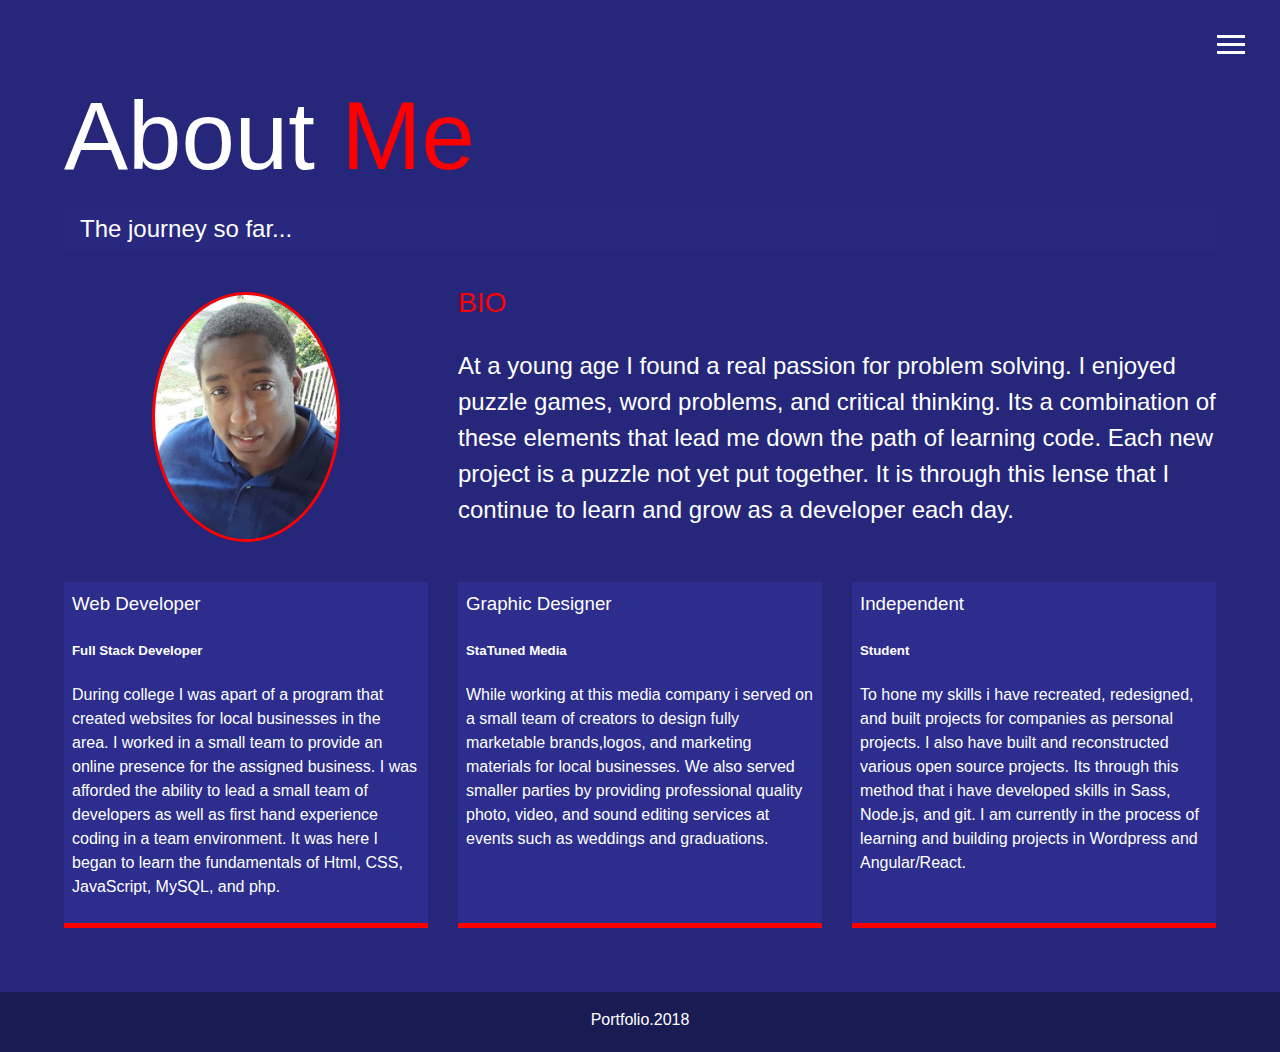
==== about.html @ 53ddc940 "second commit" ====
<!DOCTYPE html>
<html lang="en">

<head>
    <meta charset="UTF-8">
    <meta name="viewport" content="width=device-width, initial-scale=1.0">
    <meta http-equiv="X-UA-Compatible" content="ie=edge">
    <link rel="stylesheet" href="https://use.fontawesome.com/releases/v5.2.0/css/all.css" integrity="sha384-hWVjflwFxL6sNzntih27bfxkr27PmbbK/iSvJ+a4+0owXq79v+lsFkW54bOGbiDQ"
        crossorigin="anonymous">
    <link rel="stylesheet" href="css/main.css">
    <link href="img/favicon.ico" rel="icon">
    <title>About | JaPerry Gilbert</title>
</head>

<body>
    <header>
        <div class="menu-btn">
            <div class="btn-line"></div>
            <div class="btn-line"></div>
            <div class="btn-line"></div>
        </div>
        <nav class="menu">
            <div class="menu-branding">
                <div class="triangle-up"></div>
                <div class="portrait"></div>
                <div class="triangle-down"></div>
            </div>
            <ul class="menu-nav">
                <li class="nav-item">
                    <a href="index.html" class="nav-link">
                        home
                    </a>
                </li>
                <li class="nav-item current">
                    <a href="about.html" class="nav-link">
                        About Me
                    </a>
                </li>
                <li class="nav-item">
                    <a href="work.html" class="nav-link">
                        My Work
                    </a>
                </li>
                <li class="nav-item">
                    <a href="contact.html" class="nav-link">
                        Contact
                    </a>
                </li>
            </ul>
        </nav>

    </header>

    <main id="about">
        <h1 class="lg-heading">
            About
            <span class="text-secondary">Me</span>
        </h1>
        <h2 class="sm-heading">
            The journey so far...
        </h2>
        <div class="about-info">
            <img src="img/jpsmall.jpg" alt="JaPerry Gilbert" class="bio-img">
            <div class="bio">
                <h3 class="text-secondary">BIO</h3>
                <p>At a young age I found a real passion for problem solving. I enjoyed puzzle games, word problems, and critical
                    thinking. Its a combination of these elements that lead me down the path of learning code. Each new project
                    is a puzzle not yet put together. It is through this lense that I continue to learn and grow as a developer
                    each day. </p>
            </div>

            <div class="job job-1">
                <h3>Web Developer</h3>
                <h5>Full Stack Developer</h5>
                <p>During college I was apart of a program that created websites for local businesses in the area. I worked
                    in a small team to provide an online presence for the assigned business. I was afforded the ability to
                    lead a small team of developers as well as first hand experience coding in a team environment. It was
                    here I began to learn the fundamentals of Html, CSS, JavaScript, MySQL, and php.</p>
            </div>
            <div class="job job-2">
                <h3>Graphic Designer</h3>
                <h5>StaTuned Media</h5>
                <p>While working at this media company i served on a small team of creators to design fully marketable brands,logos,
                    and marketing materials for local businesses. We also served smaller parties by providing professional
                    quality photo, video, and sound editing services at events such as weddings and graduations.</p>
            </div>
            <div class="job job-3">
                <h3>Independent</h3>
                <h5>Student</h5>
                <p>To hone my skills i have recreated, redesigned, and built projects for companies as personal projects. I
                    also have built and reconstructed various open source projects. Its through this method that i have developed
                    skills in Sass, Node.js, and git. I am currently in the process of learning and building projects in
                    Wordpress and Angular/React. </p>
            </div>
        </div>

    </main>

    <footer id="main-footer">
        Portfolio.2018
    </footer>

    <script src="js/main.js"></script>
</body>

</html>
---- css/main.css ----
.menu-btn {
  position: absolute;
  z-index: 3;
  right: 35px;
  top: 35px;
  cursor: pointer;
  transition: all 0.5s ease-out; }
  .menu-btn .btn-line {
    width: 28px;
    height: 3px;
    margin: 0 0 5px 0;
    background: #fff;
    transition: all 0.5s ease-out; }
  .menu-btn.close {
    transform: rotate(180deg); }
    .menu-btn.close .btn-line:nth-child(1) {
      transform: rotate(45deg) translate(5px, 5px);
      background: #ff0000; }
    .menu-btn.close .btn-line:nth-child(2) {
      opacity: 0; }
    .menu-btn.close .btn-line:nth-child(3) {
      transform: rotate(-45deg) translate(7px, -6px);
      background: #ff0000; }

.menu {
  position: fixed;
  top: 0;
  width: 100%;
  height: 100vh;
  visibility: hidden; }
  .menu.show {
    visibility: visible; }
  .menu-branding, .menu-nav {
    display: flex;
    flex-flow: column wrap;
    align-items: center;
    justify-content: center;
    float: left;
    width: 50%;
    height: 100vh;
    overflow: hidden; }
  .menu-nav {
    margin: 0;
    padding: 0;
    background: #202167;
    list-style: none;
    transform: translate3d(0, -100%, 0);
    transition: all 0.5s ease-out; }
    .menu-nav.show {
      transform: translate3d(0, 0, 0); }
  .menu-branding {
    background: #26277a;
    transform: translate3d(0, 100%, 0);
    transition: all 0.5s ease-out; }
    .menu-branding.show {
      transform: translate3d(0, 0, 0); }
    .menu-branding .triangle-up {
      width: 0;
      height: 0;
      border-left: 50px solid transparent;
      border-right: 50px solid transparent;
      border-bottom: 100px solid #ff0000;
      padding-bottom: 10px; }
    .menu-branding .triangle-down {
      width: 0;
      height: 0;
      border-left: 50px solid transparent;
      border-right: 50px solid transparent;
      border-top: 100px solid #ff0000;
      padding-top: 35px; }
    .menu-branding .portrait {
      width: 250px;
      height: 250px;
      background: url(../img/jpsmall.jpg) no-repeat center;
      background-size: cover;
      border-radius: 50%;
      border: solid 4px #ff0000;
      padding: 35px; }
  .menu .nav-item {
    transform: translate3d(600px, 0, 0);
    transition: all 0.5s ease-out; }
    .menu .nav-item.show {
      transform: translate3d(0, 0, 0); }
    .menu .nav-item.current > a {
      color: #ff0000; }
  .menu .nav-link {
    display: inline-block;
    position: relative;
    font-size: 30px;
    text-transform: uppercase;
    padding: 1rem 0;
    font-weight: 300;
    color: #fff;
    text-decoration: none;
    transition: all 0.5s ease-out; }
    .menu .nav-link:hover {
      color: #ff0000; }

.nav-item:nth-child(1) {
  transition-delay: 0.1s; }

.nav-item:nth-child(2) {
  transition-delay: 0.2s; }

.nav-item:nth-child(3) {
  transition-delay: 0.3s; }

.nav-item:nth-child(4) {
  transition-delay: 0.4s; }

* {
  box-sizing: border-box; }

body {
  background: #26277a;
  color: #fff;
  height: 100%;
  margin: 0;
  font-family: "Segoe UI", Tahoma, Geneva, Verdana, sans-serif;
  line-height: 1.5; }
  body#bg-img {
    background: url(../img/background.jpg);
    background-attachment: fixed;
    background-size: cover; }
    body#bg-img:after {
      content: "";
      position: absolute;
      top: 0;
      right: 0;
      width: 100%;
      height: 100%;
      z-index: -1;
      background: rgba(38, 39, 122, 0.9); }

h1,
h2,
h3 {
  margin: 0;
  font-weight: 400; }
  h1.lg-heading,
  h2.lg-heading,
  h3.lg-heading {
    font-size: 6rem; }
  h1.sm-heading,
  h2.sm-heading,
  h3.sm-heading {
    margin-bottom: 2rem;
    padding: 0.2rem 1rem;
    background: rgba(40, 41, 130, 0.5); }

a {
  color: #fff;
  text-decoration: none; }

header {
  position: fixed;
  z-index: 2;
  width: 100%; }

.text-secondary {
  color: #ff0000; }

main {
  padding: 4rem;
  min-height: calc(100vh-60px); }
  main .icons {
    margin-top: 1rem; }
    main .icons a {
      padding: 0.4rem; }
      main .icons a:hover {
        color: #ff0000;
        transition: all 0.5s ease-out; }
  main#home {
    overflow: hidden; }
    main#home h1 {
      margin-top: 20vh; }

.about-info {
  display: grid;
  grid-gap: 30px;
  grid-template-areas: "bioimage bio bio" "job1 job2 job3";
  grid-template-columns: repeat(3, 1fr); }
  .about-info .bio-img {
    height: 250px;
    grid-area: bioimage;
    margin: auto;
    border-radius: 50%;
    border: #ff0000 3px solid; }
  .about-info .bio {
    grid-area: bio;
    font-size: 1.5rem; }
  .about-info .job-1 {
    grid-area: job1; }
  .about-info .job-2 {
    grid-area: job2; }
  .about-info .job-3 {
    grid-area: job3; }
  .about-info .job {
    background: #2c2d8d;
    padding: 0.5rem;
    border-bottom: #ff0000 5px solid; }

.projects {
  display: grid;
  grid-gap: 0.7rem;
  grid-template-columns: repeat(3, 1fr); }
  .projects img {
    width: 100%;
    border: 3px solid #fff; }
    .projects img:hover {
      opacity: 0.5;
      border-color: #ff0000;
      transition: all 0.5s ease-out; }
  .projects .info-modal {
    position: fixed;
    display: none;
    top: 0;
    left: 0;
    height: 100%;
    width: 100%;
    overflow: auto;
    background: rgba(0, 0, 0, 0.5);
    z-index: 99999; }
    .projects .info-modal .info-content {
      background: #707070;
      color: #fff;
      margin: 10% auto;
      width: 70%;
      box-shadow: 0 5px 8px 0 black, 0 7px 20px 0 black;
      animation-name: modalopen;
      animation-duration: 1s; }
      .projects .info-modal .info-content .info-body {
        padding: 15px; }
      .projects .info-modal .info-content .info-head,
      .projects .info-modal .info-content .info-footer {
        background: #141440;
        padding: 15px; }
        .projects .info-modal .info-content .info-headh2,
        .projects .info-modal .info-content .info-footerh2 {
          margin: 0; }
    .projects .info-modal .closeBtn {
      color: #fff;
      float: right;
      font-size: 25px; }
      .projects .info-modal .closeBtn:hover, .projects .info-modal .closeBtn:focus {
        color: #ff0000;
        text-decoration: none;
        cursor: pointer; }

@keyframes modalopen {
  from {
    opacity: 0; }
  to {
    opacity: 1; } }

.boxes {
  display: flex;
  flex-wrap: wrap;
  justify-content: space-evenly;
  align-content: center;
  margin-top: 1rem; }
  .boxes div {
    font-size: 2rem;
    border: 3px #fff solid;
    padding: 1.5rem 2.5rem;
    margin-bottom: 3rem;
    transition: all 0.5s ease-out; }
    .boxes div:hover {
      background: #ff0000;
      color: #000; }
      .boxes div:hover span {
        color: #000; }

.btn, .btn-dark, .btn-light {
  display: block;
  padding: 0.5rem 1rem;
  border: 0;
  margin-bottom: 0.3rem; }
  .btn:hover, .btn-dark:hover, .btn-light:hover {
    background: #ff0000;
    color: set-text-color #ff0000; }

.btn-dark {
  background: black;
  color: #fff; }

.btn-light {
  background: #b7b7e8;
  color: #333; }

#main-footer {
  text-align: center;
  padding: 1rem;
  background: #1a1b53;
  color: #fff;
  height: 60px; }

@media screen and (min-width: 1171px) {
  .projects {
    grid-template-columns: repeat(4, 1fr); } }

@media screen and (min-width: 769px) and (max-width: 1170px) {
  .projects {
    grid-template-columns: repeat(3, 1fr); } }

@media screen and (max-width: 768px) {
  main {
    align-items: center;
    text-align: center; }
    main .lg-heading {
      line-height: 1;
      margin-bottom: 1rem; }
  ul.menu-nav,
  div.menu-branding {
    float: none;
    width: 100%;
    min-height: 0; }
    ul.menu-nav.show,
    div.menu-branding.show {
      transform: translate3d(0, 0, 0); }
  .menu-nav {
    height: 75vh;
    transform: translate3d(-100%, 0, 0);
    font-size: 24px; }
  .menu-branding {
    height: 25vh;
    transform: translate3d(100%, 0, 0); }
    .menu-branding .triangle-up {
      opacity: 0; }
    .menu-branding .triangle-down {
      opacity: 0; }
    .menu-branding .portrait {
      background: url(../img/jpsmall.jpg) no-repeat center;
      background-size: cover;
      width: 125px;
      height: 125px;
      padding: 0; }
  .about-info {
    grid-template-areas: "bioimage" "bio" "job1" "job2" "job3";
    grid-template-columns: 1fr; }
  .projects {
    grid-template-columns: repeat(2, 1fr); } }

@media screen and (max-width: 500px) {
  main {
    padding: 2rem; }
    main #home h1 {
      margin-top: 10vh; }
    main .lg-heading {
      margin-top: 1rem;
      font-size: 5rem; }
  .projects {
    grid-template-columns: 1fr; } }
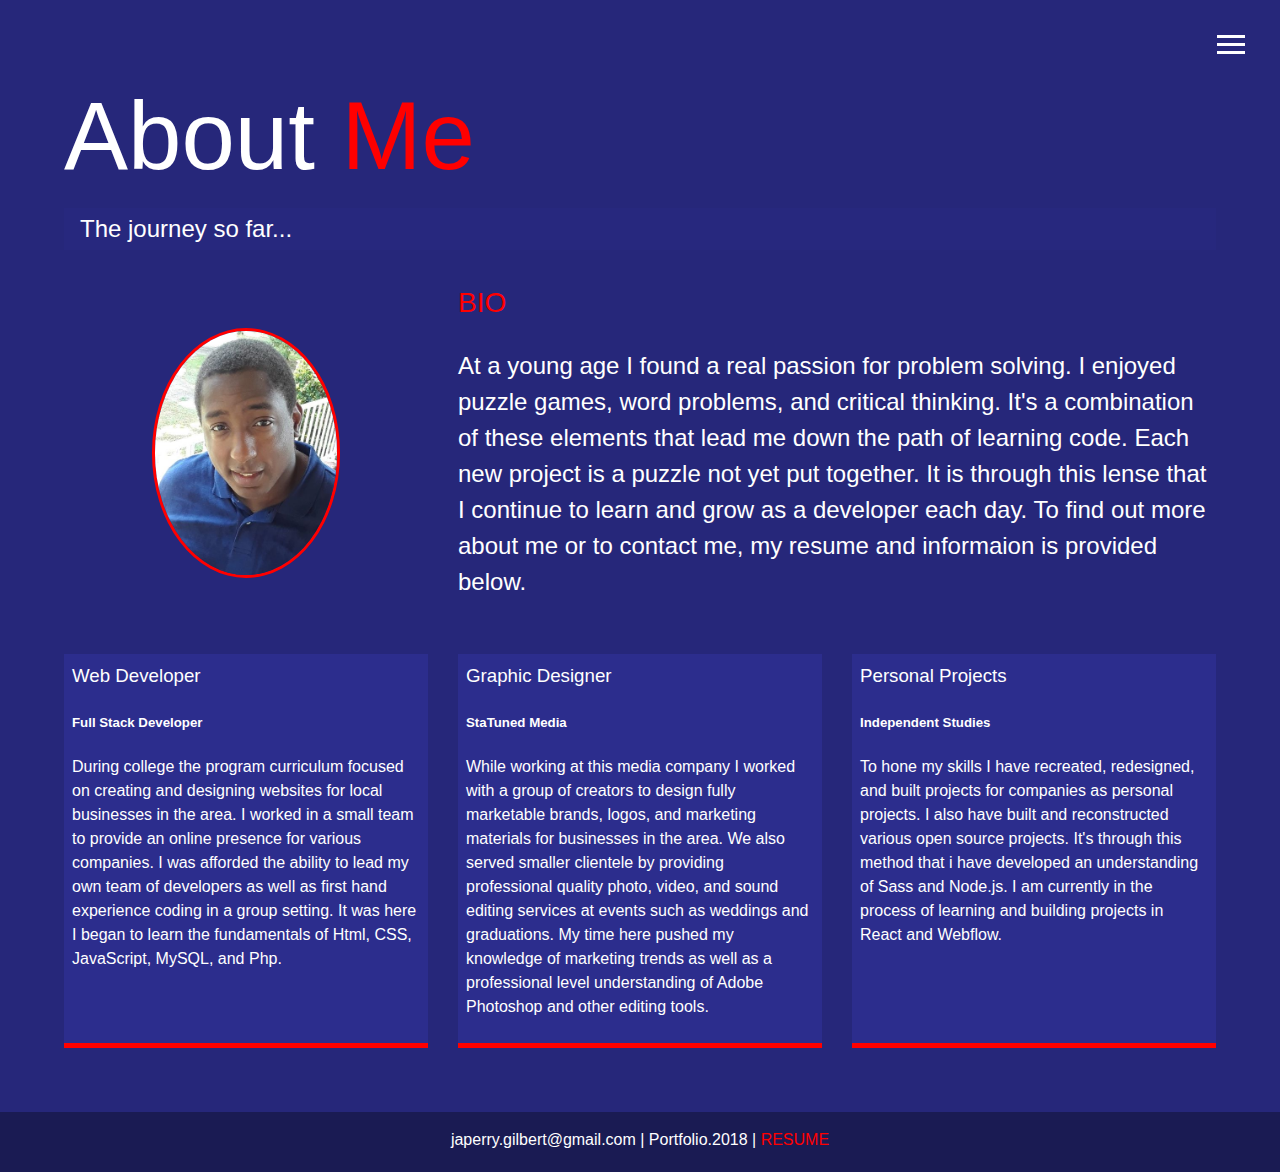
==== commit 4d01939a: "beta portfolio design" ====
--- a/about.html
+++ b/about.html
@@ -28,7 +28,7 @@
             <ul class="menu-nav">
                 <li class="nav-item">
                     <a href="index.html" class="nav-link">
-                        home
+                        Home
                     </a>
                 </li>
                 <li class="nav-item current">
@@ -39,11 +39,6 @@
                 <li class="nav-item">
                     <a href="work.html" class="nav-link">
                         My Work
-                    </a>
-                </li>
-                <li class="nav-item">
-                    <a href="contact.html" class="nav-link">
-                        Contact
                     </a>
                 </li>
             </ul>
@@ -63,41 +58,46 @@
             <img src="img/jpsmall.jpg" alt="JaPerry Gilbert" class="bio-img">
             <div class="bio">
                 <h3 class="text-secondary">BIO</h3>
-                <p>At a young age I found a real passion for problem solving. I enjoyed puzzle games, word problems, and critical
-                    thinking. Its a combination of these elements that lead me down the path of learning code. Each new project
-                    is a puzzle not yet put together. It is through this lense that I continue to learn and grow as a developer
-                    each day. </p>
+                <p>At a young age I found a real passion for problem solving. I enjoyed puzzle games, word problems, and
+                    critical thinking. It's a combination of these elements that lead me down the path of learning code.
+                    Each new project is a puzzle not yet put together. It is through this lense that I continue to learn
+                    and grow as a developer each day. To find out more about me or to contact me, my resume and informaion
+                    is provided below.</p>
             </div>
 
             <div class="job job-1">
                 <h3>Web Developer</h3>
                 <h5>Full Stack Developer</h5>
-                <p>During college I was apart of a program that created websites for local businesses in the area. I worked
-                    in a small team to provide an online presence for the assigned business. I was afforded the ability to
-                    lead a small team of developers as well as first hand experience coding in a team environment. It was
-                    here I began to learn the fundamentals of Html, CSS, JavaScript, MySQL, and php.</p>
+                <p>During college the program curriculum focused on creating and designing websites for local businesses
+                    in the area. I worked in a small team to provide an online presence for various companies. I was afforded
+                    the ability to lead my own team of developers as well as first hand experience coding in a group setting.
+                    It was here I began to learn the fundamentals of Html, CSS, JavaScript, MySQL, and Php.</p>
             </div>
             <div class="job job-2">
                 <h3>Graphic Designer</h3>
                 <h5>StaTuned Media</h5>
-                <p>While working at this media company i served on a small team of creators to design fully marketable brands,logos,
-                    and marketing materials for local businesses. We also served smaller parties by providing professional
-                    quality photo, video, and sound editing services at events such as weddings and graduations.</p>
+                <p>While working at this media company I worked with a group of creators to design fully marketable brands,
+                    logos, and marketing materials for businesses in the area. We also served smaller clientele by providing
+                    professional quality photo, video, and sound editing services at events such as weddings and graduations.
+                    My time here pushed my knowledge of marketing trends as well as a professional level understanding of
+                    Adobe Photoshop and other editing tools.</p>
             </div>
             <div class="job job-3">
-                <h3>Independent</h3>
-                <h5>Student</h5>
-                <p>To hone my skills i have recreated, redesigned, and built projects for companies as personal projects. I
-                    also have built and reconstructed various open source projects. Its through this method that i have developed
-                    skills in Sass, Node.js, and git. I am currently in the process of learning and building projects in
-                    Wordpress and Angular/React. </p>
+                <h3>Personal Projects</h3>
+                <h5>Independent Studies</h5>
+                <p>To hone my skills I have recreated, redesigned, and built projects for companies as personal projects.
+                    I also have built and reconstructed various open source projects. It's through this method that i have
+                    developed an understanding of Sass and Node.js. I am currently in the process of learning and building
+                    projects in React and Webflow.</p>
             </div>
         </div>
 
     </main>
 
     <footer id="main-footer">
-        Portfolio.2018
+        japerry.gilbert@gmail.com | Portfolio.2018 |
+        <a href="doc/RESUME.pdf" target="_blank">
+            <span class="text-secondary">RESUME </span></a>
     </footer>
 
     <script src="js/main.js"></script>
